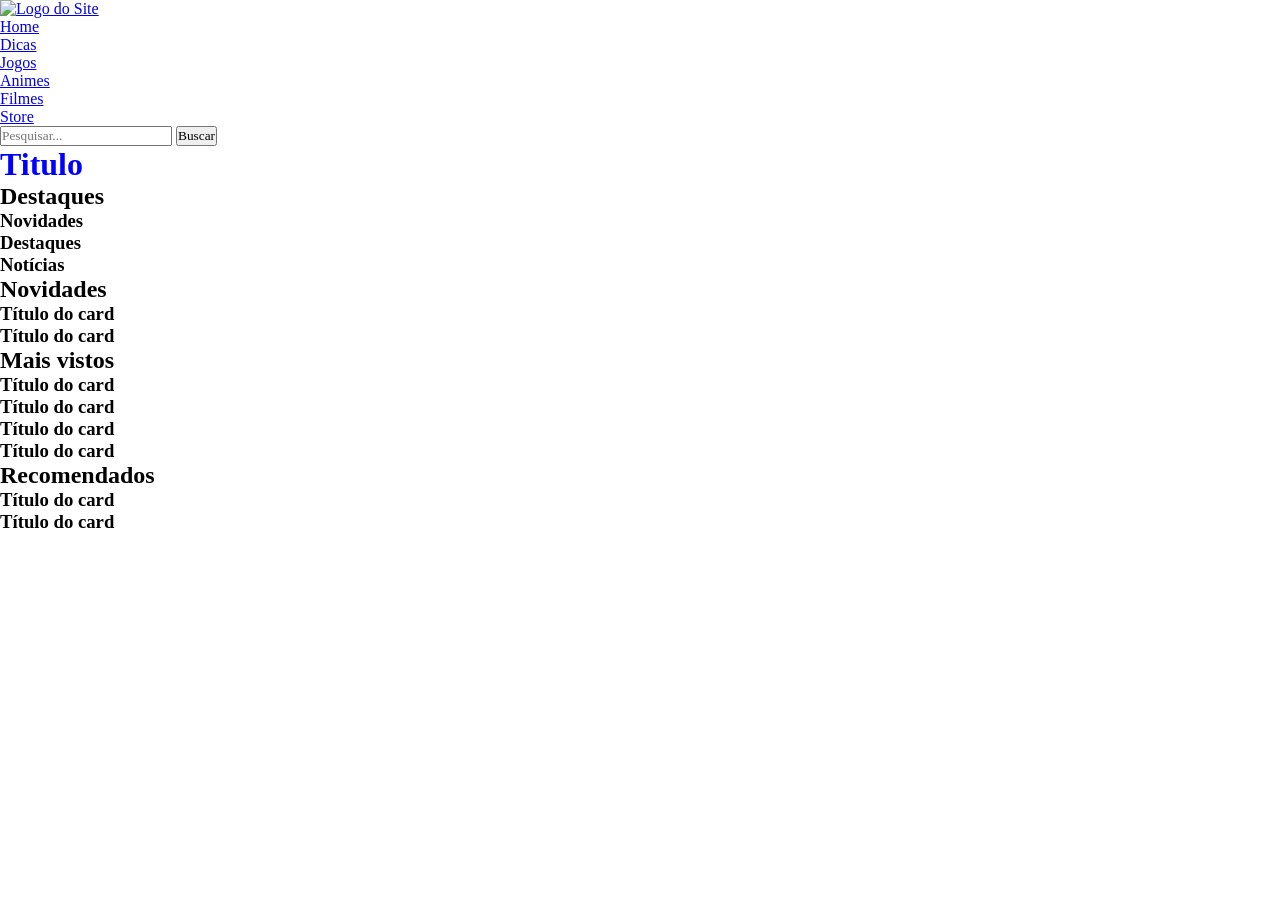
==== html/index.html @ 696fca4e "Initial commit" ====
<!DOCTYPE html>
<html lang="pt-br">

<head>
    <meta charset="UTF-8">
    <meta name="viewport" content="width=device-width, initial-scale=1.0">
    <title>Liti - Portal de Conteúdo</title>
    <link rel="stylesheet" href="../css/style.css">
</head>

<body>

    <header class="navbar">
        <div class="logo">
            <a href="#">
                <img src="#" alt="Logo do Site" class="logo-img">
            </a>
        </div>

        <nav>
            <ul class="nav-links">
                <li><a href="#">Home</a></li>
                <li><a href="#">Dicas</a></li>
                <li><a href="#">Jogos</a></li>
                <li><a href="#">Animes</a></li>
                <li><a href="#">Filmes</a></li>
                <li><a href="#">Store</a></li>
            </ul>
        </nav>

        <div class="search-container">
            <form>
                <input type="text" placeholder="Pesquisar...">
                <button type="submit">Buscar</button>
            </form>
        </div>
    </header>

    <main class="container">
        <h1 style="color: blue;">Titulo</h1>

        <section class="content-section">
            <h2>Destaques</h2>
            <div class="card-grid">
                <div class="card">
                    <div class="card-image"></div>
                    <h3>Novidades</h3>
                </div>
                <div class="card">
                    <div class="card-image"></div>
                    <h3>Destaques</h3>
                </div>
                <div class="card">
                    <div class="card-image"></div>
                    <h3>Notícias</h3>
                </div>
            </div>
        </section>

        <section class="content-section">
            <h2>Novidades</h2>
            <div class="card-grid">
                <div class="card">
                    <div class="card-image"></div>
                    <h3>Título do card</h3>
                </div>
                <div class="card">
                    <div class="card-image"></div>
                    <h3>Título do card</h3>
                </div>
            </div>
        </section>

        <section class="content-section">
            <h2>Mais vistos</h2>
            <div class="card-grid">
                <div class="card">
                    <div class="card-image"></div>
                    <h3>Título do card</h3>
                </div>
                <div class="card">
                    <div class="card-image"></div>
                    <h3>Título do card</h3>
                </div>
                <div class="card">
                    <div class="card-image"></div>
                    <h3>Título do card</h3>
                </div>
                <div class="card">
                    <div class="card-image"></div>
                    <h3>Título do card</h3>
                </div>
            </div>
        </section>

        <section class="content-section">
            <h2>Recomendados</h2>
            <div class="card-grid">
                <div class="card">
                    <div class="card-image"></div>
                    <h3>Título do card</h3>
                </div>
                <div class="card">
                    <div class="card-image"></div>
                    <h3>Título do card</h3>
                </div>
            </div>
        </section>
    </main>

    <footer>
    </footer>

</body>

</html>
---- css/style.css ----
*{
    margin: 0;
    padding: 0;
    box-sizing: border-box;
    font-family: 'Times New Roman', Times, serif;
}

body{
    
    
}
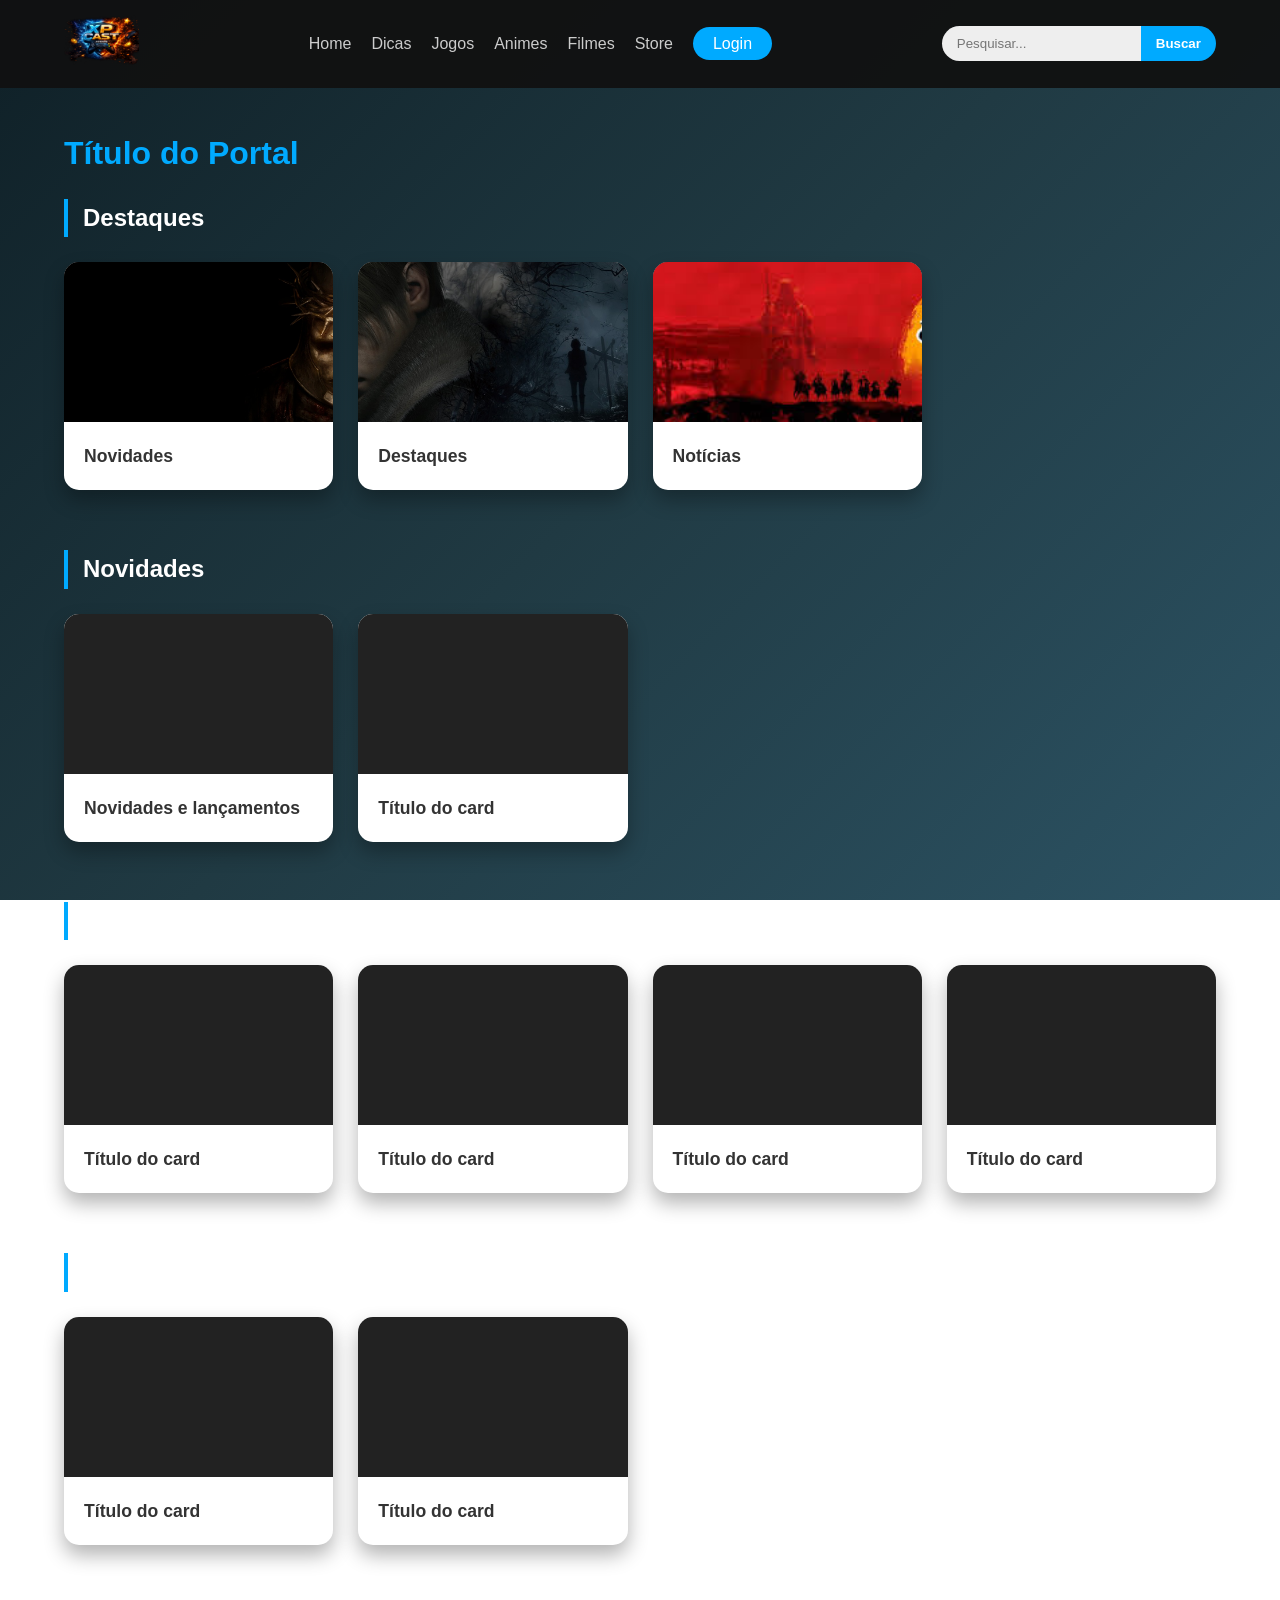
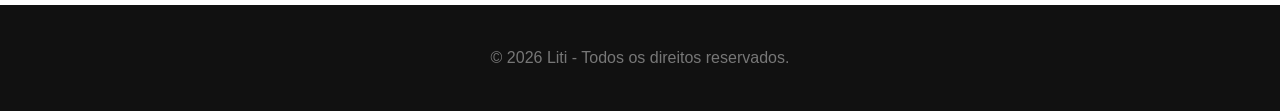
==== commit 98b2ec0f: "jogador" ====
--- a/html/index.html
+++ b/html/index.html
@@ -12,103 +12,105 @@
 
     <header class="navbar">
         <div class="logo">
-            <a href="#">
-                <img src="#" alt="Logo do Site" class="logo-img">
+            <a href="index.html">
+                <img src="../img/ChatGPT Image 18 de mai. de 2026, 15_52_17.png" alt="Logo XPCast" class="logo-img">
             </a>
         </div>
 
         <nav>
             <ul class="nav-links">
                 <li><a href="#">Home</a></li>
-                <li><a href="#">Dicas</a></li>
-                <li><a href="#">Jogos</a></li>
-                <li><a href="#">Animes</a></li>
-                <li><a href="#">Filmes</a></li>
-                <li><a href="#">Store</a></li>
+                <li><a href="../html/dicas.html">Dicas</a></li>
+                <li><a href="../html/jogos.html">Jogos</a></li>
+                <li><a href="../html/animes.html">Animes</a></li>
+                <li><a href="../html/filmes.html">Filmes</a></li>
+                <li><a href="../html/loja.html">Store</a></li>
+                <li><a href="../html/cadastro.html" class="login-button">Login</a></li>
             </ul>
         </nav>
 
         <div class="search-container">
-            <form>
-                <input type="text" placeholder="Pesquisar...">
-                <button type="submit">Buscar</button>
+            <form action="/search" method="GET">
+                <input type="text" name="q" placeholder="Pesquisar...">
+                <button href="../html/cadastro.html" type="submit">Buscar</button>
             </form>
         </div>
     </header>
 
     <main class="container">
-        <h1 style="color: blue;">Titulo</h1>
+        <h1>Título do Portal</h1>
 
         <section class="content-section">
             <h2>Destaques</h2>
             <div class="card-grid">
-                <div class="card">
-                    <div class="card-image"></div>
+                <article class="card">
+                    <div class="card-image" style="background-image: url('../img/baner.jpg');"></div>
                     <h3>Novidades</h3>
-                </div>
-                <div class="card">
-                    <div class="card-image"></div>
+                </article>
+                <article class="card">
+                    <div class="card-image" style="background-image: url('../img/Residente baner.jpg');"></div>
                     <h3>Destaques</h3>
-                </div>
-                <div class="card">
-                    <div class="card-image"></div>
+                </article>
+                <article class="card">
+                    <div class="card-image" style="background-image: url('../img/banerred.jpg');"></div>
                     <h3>Notícias</h3>
-                </div>
+                </article>
             </div>
         </section>
 
         <section class="content-section">
             <h2>Novidades</h2>
             <div class="card-grid">
-                <div class="card">
-                    <div class="card-image"></div>
+                <article class="card">
+                    <div class="card-image" style="background-image: url('../img/image_67a00948.jpg');"></div>
+                    <h3>Novidades e lançamentos </h3>
+                </article>
+                <article class="card">
+                    <div class="card-image" style="background-image: url('../img/image_67a00948.jpg');"></div>
                     <h3>Título do card</h3>
-                </div>
-                <div class="card">
-                    <div class="card-image"></div>
-                    <h3>Título do card</h3>
-                </div>
+                </article>
             </div>
         </section>
 
         <section class="content-section">
             <h2>Mais vistos</h2>
             <div class="card-grid">
-                <div class="card">
+                <article class="card">
                     <div class="card-image"></div>
                     <h3>Título do card</h3>
-                </div>
-                <div class="card">
+                </article>
+                <article class="card">
                     <div class="card-image"></div>
                     <h3>Título do card</h3>
-                </div>
-                <div class="card">
+                </article>
+                <article class="card">
                     <div class="card-image"></div>
                     <h3>Título do card</h3>
-                </div>
-                <div class="card">
+                </article>
+                <article class="card">
                     <div class="card-image"></div>
                     <h3>Título do card</h3>
-                </div>
+                </article>
             </div>
         </section>
 
         <section class="content-section">
             <h2>Recomendados</h2>
             <div class="card-grid">
-                <div class="card">
+                <article class="card">
                     <div class="card-image"></div>
                     <h3>Título do card</h3>
-                </div>
-                <div class="card">
+                </article>
+                <article class="card">
                     <div class="card-image"></div>
                     <h3>Título do card</h3>
-                </div>
+                </article>
             </div>
         </section>
     </main>
 
     <footer>
+        <p>&copy; 2026 Liti - Todos os direitos reservados.</p>
     </footer>
 
 </body>
--- a/css/style.css
+++ b/css/style.css
@@ -1,11 +1,193 @@
-*{
+/* Reset básico */
+* {
     margin: 0;
     padding: 0;
     box-sizing: border-box;
-    font-family: 'Times New Roman', Times, serif;
 }
 
-body{
+/* Corpo do site */
+body {
+    font-family: 'Segoe UI', Arial, sans-serif;
+    background: linear-gradient(135deg, #0f2027, #203a43, #2c5364);
+    background-attachment: fixed; /* Mantém o fundo elegante ao rolar */
+    color: #f0f0f0; /* Cor clara para leitura sobre fundo escuro */
+    line-height: 1.6;
+}
+
+/* Navbar */
+.navbar {
+    background-color: rgba(17, 17, 17, 0.95); /* Leve transparência */
+    color: white;
+    display: flex;
+    align-items: center;
+    justify-content: space-between;
+    padding: 15px 5%;
+    position: sticky;
+    top: 0;
+    z-index: 1000;
+}
+
+/* Logo */
+.logo-img {
+    width: auto;
+    height: 50px;
+    object-fit: contain; /* Evita que a logo amasse */
+    border-radius: 8px;
+}
+
+/* Links de Navegação */
+.nav-links {
+    list-style: none;
+    display: flex;
+    align-items: center;
+    gap: 20px;
+}
+
+.nav-links a {
+    text-decoration: none;
+    color: #ccc;
+    font-weight: 500;
+    transition: 0.3s;
+}
+
+.nav-links a:hover {
+    color: #00aaff;
+}
+
+/* Destaque para o link de Login */
+.login-button {
+    background-color: #00aaff;
+    color: white !important;
+    padding: 8px 20px;
+    border-radius: 20px;
+    transition: 0.3s ease;
+}
+
+.login-button:hover {
+    background-color: #0088cc;
+    box-shadow: 0 0 10px rgba(0, 170, 255, 0.5);
+}
+
+/* Pesquisa */
+.search-container form {
+    display: flex;
+    gap: 0; /* Unindo input e botão */
+}
+
+.search-container input {
+    padding: 10px 15px;
+    border: none;
+    border-radius: 20px 0 0 20px;
+    outline: none;
+    background-color: #eee;
+}
+
+.search-container button {
+    padding: 10px 15px;
+    border: none;
+    background-color: #00aaff;
+    color: white;
+    border-radius: 0 20px 20px 0;
+    cursor: pointer;
+    font-weight: bold;
+    transition: 0.3s;
+}
+
+.search-container button:hover {
+    background-color: #0088cc;
+}
+
+/* Conteúdo */
+.container {
+    width: 90%;
+    max-width: 1200px;
+    margin: 40px auto;
+}
+
+h1 {
+    margin-bottom: 20px;
+    color: #00aaff; /* Título principal em azul */
+}
+
+/* Seções */
+.content-section {
+    margin-bottom: 60px;
+}
+
+.content-section h2 {
+    margin-bottom: 25px;
+    color: #fff;
+    border-left: 4px solid #00aaff;
+    padding-left: 15px;
+}
+
+/* Grid dos cards */
+.card-grid {
+    display: grid;
+    grid-template-columns: repeat(auto-fill, minmax(250px, 1fr));
+    gap: 25px;
+}
+
+/* Card */
+.card {
+    background-color: #fff;
+    border-radius: 15px;
+    overflow: hidden;
+    box-shadow: 0 10px 20px rgba(0,0,0,0.3);
+    transition: transform 0.3s ease, box-shadow 0.3s ease;
+    cursor: pointer;
+    color: #333; /* Texto dentro do card em cor escura */
+}
+
+.card:hover {
+    transform: translateY(-10px);
+    box-shadow: 0 15px 30px rgba(0,0,0,0.4);
+}
+
+/* Imagem do card (Corrigido para mostrar background-image) */
+.card-image {
+    width: 100%;
+    height: 160px;
+    background-color: #222;
+    background-size: cover;
+    background-position: center;
+    background-repeat: no-repeat;
+}
+
+/* Texto do card */
+.card h3 {
+    padding: 20px;
+    font-size: 1.1rem;
+    font-weight: 600;
+}
+
+/* Footer */
+footer {
+    background-color: #111;
+    color: #777;
+    text-align: center;
+    padding: 40px 20px;
+    margin-top: 50px;
+}
+
+/* Responsivo */
+@media (max-width: 768px) {
+    .navbar {
+        flex-direction: column;
+        padding: 20px;
+        gap: 20px;
+    }
+
+    .nav-links {
+        flex-wrap: wrap;
+        justify-content: center;
+    }
+
+    .search-container form {
+        width: 100%;
+    }
     
-    
+    .search-container input {
+        flex: 1;
+    }
 }
